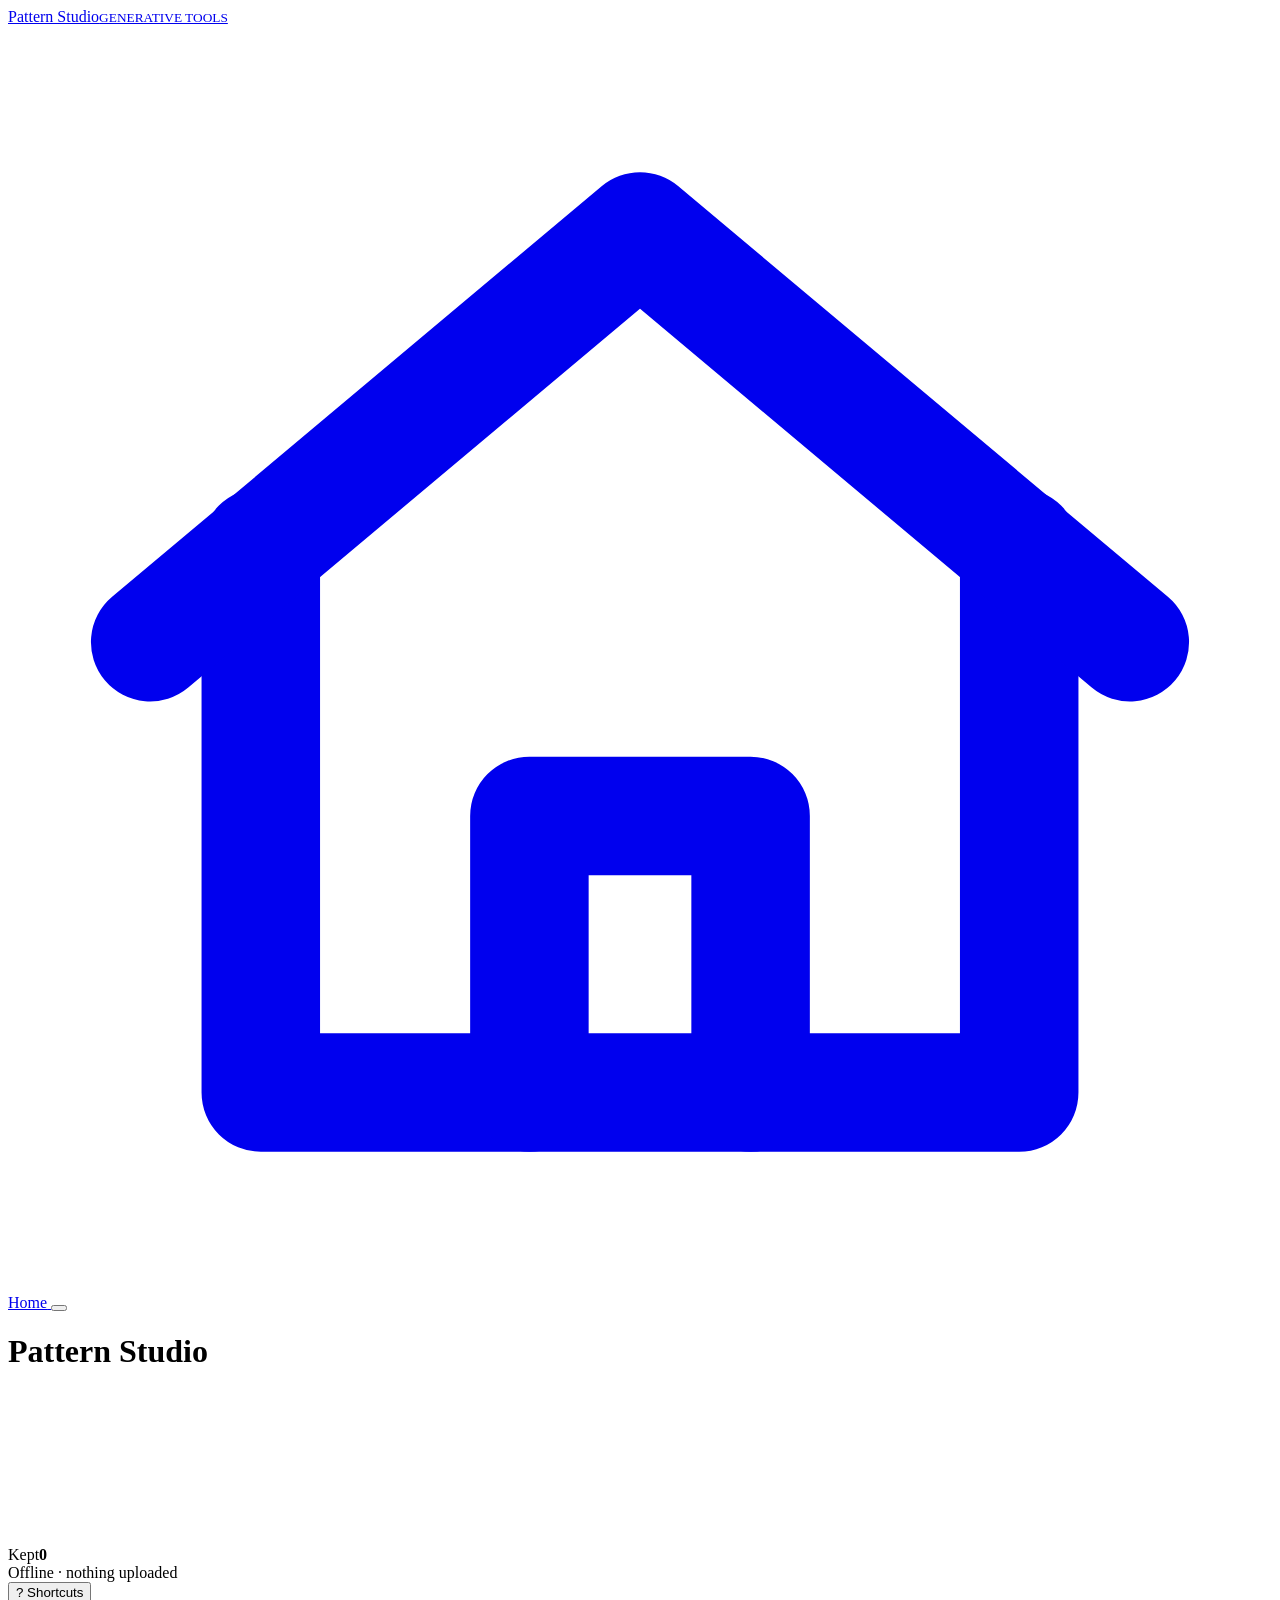
==== src/index.html @ 4a7be9ae "Minor landing page updates Added autoplay button and web tab icon, updated the preview description, " ====
<!DOCTYPE html>
<html lang="en">
<head>
<meta charset="utf-8">
<meta name="viewport" content="width=device-width, initial-scale=1">
<title>Pattern Studio</title>
<meta name="description" content="Fully customizable generative pattern tool. Works offline in your browser.">
<!-- what link previews show (Discord, iMessage, LinkedIn …) -->
<meta property="og:type" content="website">
<meta property="og:title" content="Pattern Studio">
<meta property="og:description" content="Fully customizable generative pattern tool. Works offline in your browser.">
<!-- the browser tab's little ball: neon yellow on dark tabs, a deeper lime that stands out on light ones -->
<link rel="icon" type="image/svg+xml" href="data:image/svg+xml,%3Csvg xmlns='http://www.w3.org/2000/svg' viewBox='0 0 32 32'%3E%3Cstyle%3Ecircle%7Bfill:%238fac00%7D@media (prefers-color-scheme:dark)%7Bcircle%7Bfill:%23e4ff3d%7D%7D%3C/style%3E%3Ccircle cx='16' cy='16' r='13'/%3E%3C/svg%3E">
<style>
/*@inline ui/styles.css*/
</style>
</head>
<body>
<div class="app">
  <!-- Left: the style menu and the style's own settings. Middle: the artboard. Right: output, export, shortcuts and the library. -->
  <aside class="sidebar" aria-label="Pattern settings">
    <div class="side-top">
      <a class="brand" id="brand" href="#/" title="Home: all pattern styles">
        <div>Pattern Studio<small>GENERATIVE TOOLS</small></div>
      </a>
      <nav class="side-nav" aria-label="Main">
        <a class="nav-item" id="homeNav" href="#/" title="Home: all pattern styles (H)">
          <svg viewBox="0 0 16 16" fill="none" stroke="currentColor" stroke-width="1.5" stroke-linecap="round" stroke-linejoin="round" aria-hidden="true"><path d="M3.2 6.6v6.9h9.6V6.6"/><path d="M1.8 7.8 8 2.6l6.2 5.2"/><path d="M6.6 13.5V10h2.8v3.5"/></svg>
          <span class="text">Home</span>
        </a>
        <!-- Dark / light: filled in by app.js (the same switch as the one by the home search) -->
        <button class="nav-item" id="themeNav" type="button"></button>
      </nav>
      <!-- the style switcher: previous, every style, next (filled in by app.js) -->
      <div class="style-pick" id="stylePick"></div>
    </div>
    <div class="panel inputs" id="panel"></div>
  </aside>

  <main class="main">
    <header class="topbar">
      <div class="title"><h1 id="toolName">Pattern Studio</h1><p id="toolAbout"></p></div>
      <div class="actions" id="actions"></div>
    </header>
    <div class="stage" id="stage">
      <div class="frame" id="frame"><canvas id="view" aria-label="Artwork preview"></canvas><div class="busy-dot"></div></div>
      <div class="gens" id="gens" role="group" aria-label="Generations: ← and → step through them"></div>
    </div>
    <div class="statusbar"><span id="status"></span></div>
    <section class="home" id="home" aria-label="All pattern styles"></section>
    <section class="kept" aria-label="Kept variations">
      <div class="kept-label">Kept<b id="keptCount">0</b></div>
      <div class="kept-strip" id="kept"></div>
    </section>
  </main>

  <aside class="outputs" aria-label="Output, export and shortcuts">
    <div class="panel" id="panelOut"></div>
    <div class="side-foot">
      <div class="offline" title="Runs 100% offline. Nothing is uploaded or fetched."><i></i><span class="text">Offline · nothing uploaded</span></div>
      <button class="btn ghost" id="helpBtn" title="Keyboard shortcuts (?)">?<span class="text">&nbsp;Shortcuts</span></button>
    </div>
  </aside>
</div>

<div class="toast" id="toast" role="status" aria-live="polite"></div>
<div class="modal-wrap" id="modal"><div class="modal" id="modalBox" role="dialog" aria-modal="true"></div></div>

<!-- Your palettes, kept variations and last settings live here when you use "Save app copy". -->
<script id="pl-user-data" type="application/json">{}</script>
<script>
/*@inline core/pl.js*/
/*@inline core/rng.js*/
/*@inline core/noise.js*/
/*@inline core/color.js*/
/*@inline core/scene.js*/
/*@inline core/glyphs.js*/
/*@inline core/fx.js*/
/*@inline core/tools.js*/
/*@inline tools/sonar.js*/
/*@inline tools/culture.js*/
/*@inline tools/cipher.js*/
/*@inline tools/dahlia.js*/
/*@inline tools/coral.js*/
/*@inline tools/whorl.js*/
/*@inline tools/splice.js*/
/*@inline tools/filament.js*/
/*@inline tools/stipple.js*/
/*@inline tools/rise.js*/
/*@inline tools/prism.js*/
/*@inline tools/motley.js*/
/*@inline tools/warp.js*/
/*@inline tools/stitch.js*/
/*@inline tools/quilt.js*/
/*@inline tools/modular.js*/
/*@inline tools/husk.js*/
/*@inline tools/mist.js*/
/*@inline tools/atlas.js*/
/*@inline tools/strand.js*/
/*@inline tools/sear.js*/
/*@inline tools/crowd.js*/
/*@inline tools/aura.js*/
/*@inline ui/app.js*/
</script>
</body>
</html>
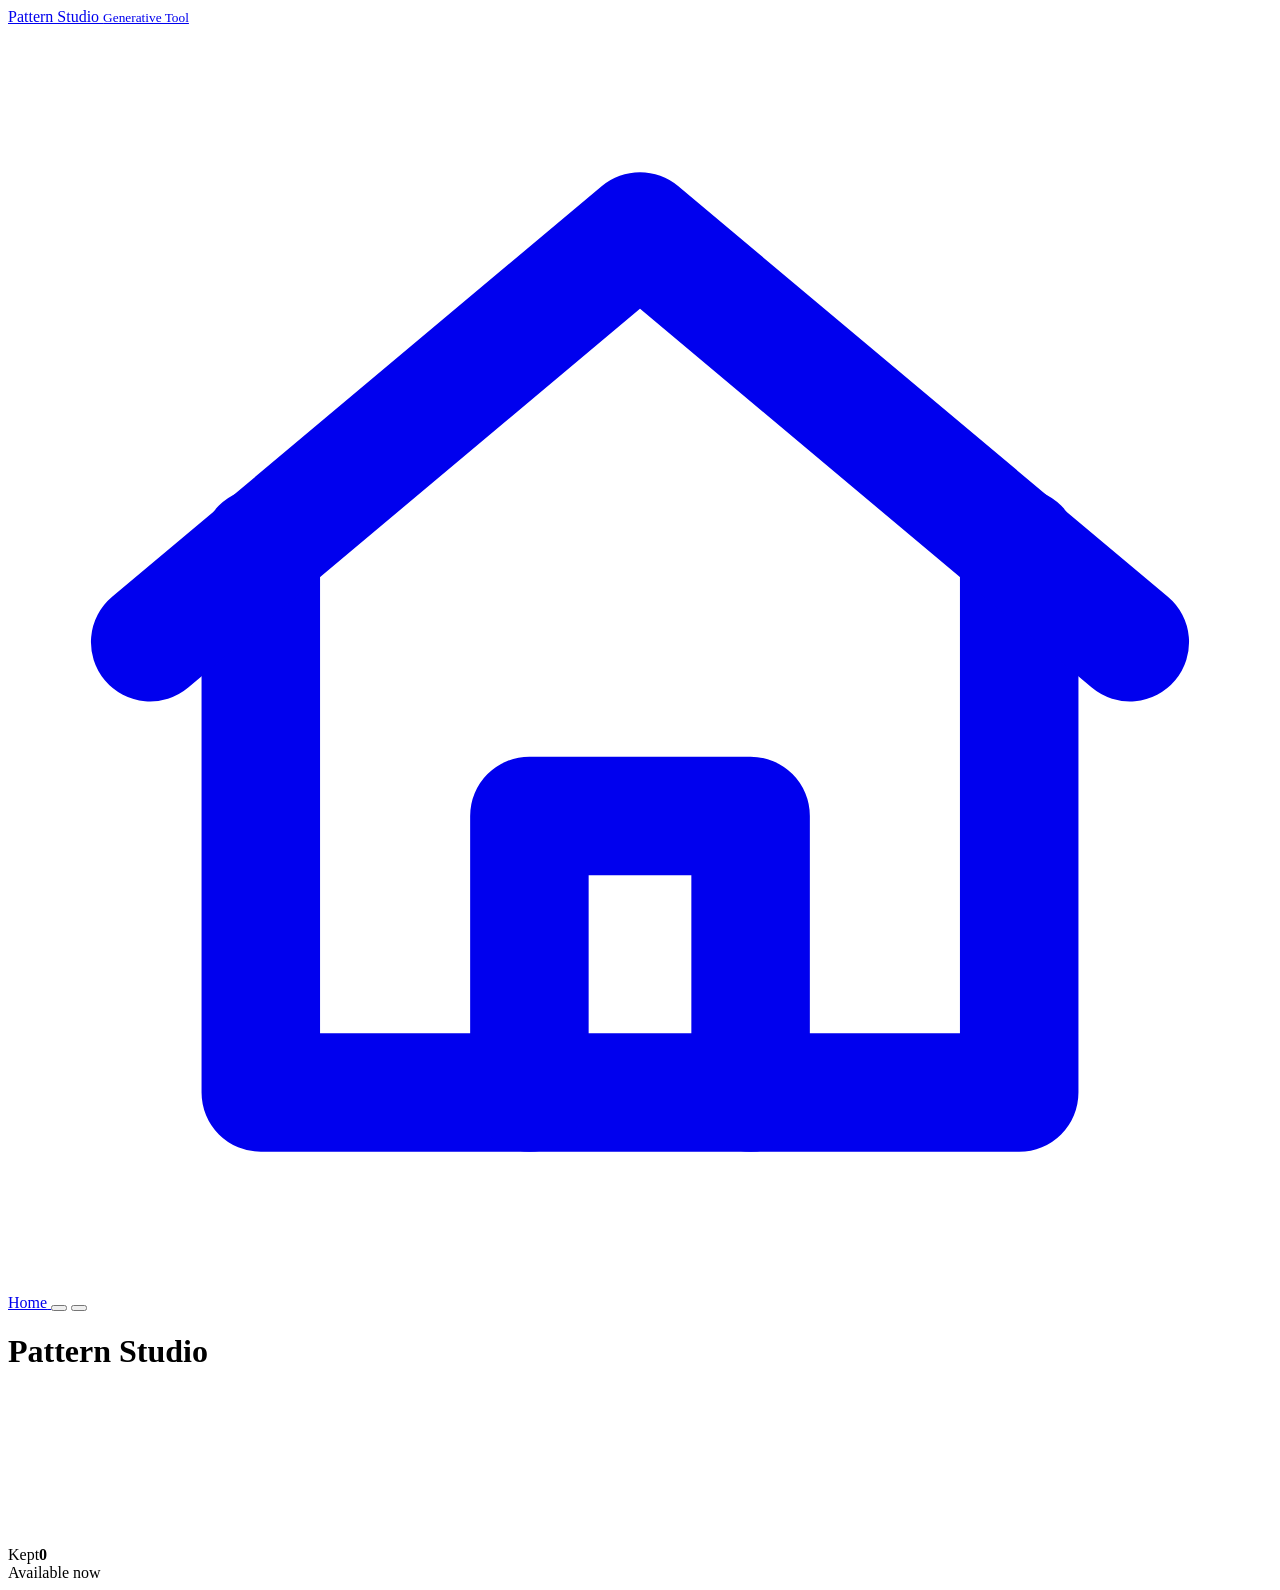
==== commit 6ebb8215: "Device saves, categories, time-of-day theme + more Saving - Kept variations, saved palettes and eac" ====
--- a/src/index.html
+++ b/src/index.html
@@ -9,9 +9,13 @@
 <meta property="og:type" content="website">
 <meta property="og:title" content="Pattern Studio">
 <meta property="og:description" content="Fully customizable generative pattern tool. Works offline in your browser.">
-<!-- the browser tab's little ball: neon yellow on dark tabs, a deeper lime that stands out on light ones -->
-<link rel="icon" type="image/svg+xml" href="data:image/svg+xml,%3Csvg xmlns='http://www.w3.org/2000/svg' viewBox='0 0 32 32'%3E%3Cstyle%3Ecircle%7Bfill:%238fac00%7D@media (prefers-color-scheme:dark)%7Bcircle%7Bfill:%23e4ff3d%7D%7D%3C/style%3E%3Ccircle cx='16' cy='16' r='13'/%3E%3C/svg%3E">
+<!-- the browser tab's little ball: #0080FB on light and dark tabs alike -->
+<link rel="icon" type="image/svg+xml" href="data:image/svg+xml,%3Csvg xmlns='http://www.w3.org/2000/svg' viewBox='0 0 32 32'%3E%3Ccircle cx='16' cy='16' r='13' fill='%230080fb'/%3E%3C/svg%3E">
+<!-- Dark or light to start: light from 8 am to 5 pm on this device's clock (its time zone), dark the rest of the day.
+     Set here, before the page draws, so it never flashes the other one. -->
+<script>(function () { var h = new Date().getHours(), r = document.documentElement; if (h >= 8 && h < 17) r.setAttribute('data-theme', 'light'); else r.removeAttribute('data-theme'); })();</script>
 <style>
+/*@inline ui/fonts.css*/
 /*@inline ui/styles.css*/
 </style>
 </head>
@@ -20,8 +24,9 @@
   <!-- Left: the style menu and the style's own settings. Middle: the artboard. Right: output, export, shortcuts and the library. -->
   <aside class="sidebar" aria-label="Pattern settings">
     <div class="side-top">
+      <!-- the name with "Generative Tool" beside it, as on the home page -->
       <a class="brand" id="brand" href="#/" title="Home: all pattern styles">
-        <div>Pattern Studio<small>GENERATIVE TOOLS</small></div>
+        <div>Pattern Studio <small>Generative Tool</small></div>
       </a>
       <nav class="side-nav" aria-label="Main">
         <a class="nav-item" id="homeNav" href="#/" title="Home: all pattern styles (H)">
@@ -30,8 +35,10 @@
         </a>
         <!-- Dark / light: filled in by app.js (the same switch as the one by the home search) -->
         <button class="nav-item" id="themeNav" type="button"></button>
+        <!-- Default: the style back to its original look (filled in by app.js; the D key does the same) -->
+        <button class="nav-item" id="defaultBtn" type="button" aria-label="Default" title="Default: back to this style's original look — colors, settings and seed (D)"></button>
       </nav>
-      <!-- the style switcher: previous, every style, next (filled in by app.js) -->
+      <!-- the style switcher: every style by name (filled in by app.js; [ and ] step through them) -->
       <div class="style-pick" id="stylePick"></div>
     </div>
     <div class="panel inputs" id="panel"></div>
@@ -57,8 +64,7 @@
   <aside class="outputs" aria-label="Output, export and shortcuts">
     <div class="panel" id="panelOut"></div>
     <div class="side-foot">
-      <div class="offline" title="Runs 100% offline. Nothing is uploaded or fetched."><i></i><span class="text">Offline · nothing uploaded</span></div>
-      <button class="btn ghost" id="helpBtn" title="Keyboard shortcuts (?)">?<span class="text">&nbsp;Shortcuts</span></button>
+      <div class="offline" title="Runs 100% offline. Nothing is uploaded or fetched."><i></i><span class="text">Available now</span></div>
     </div>
   </aside>
 </div>
